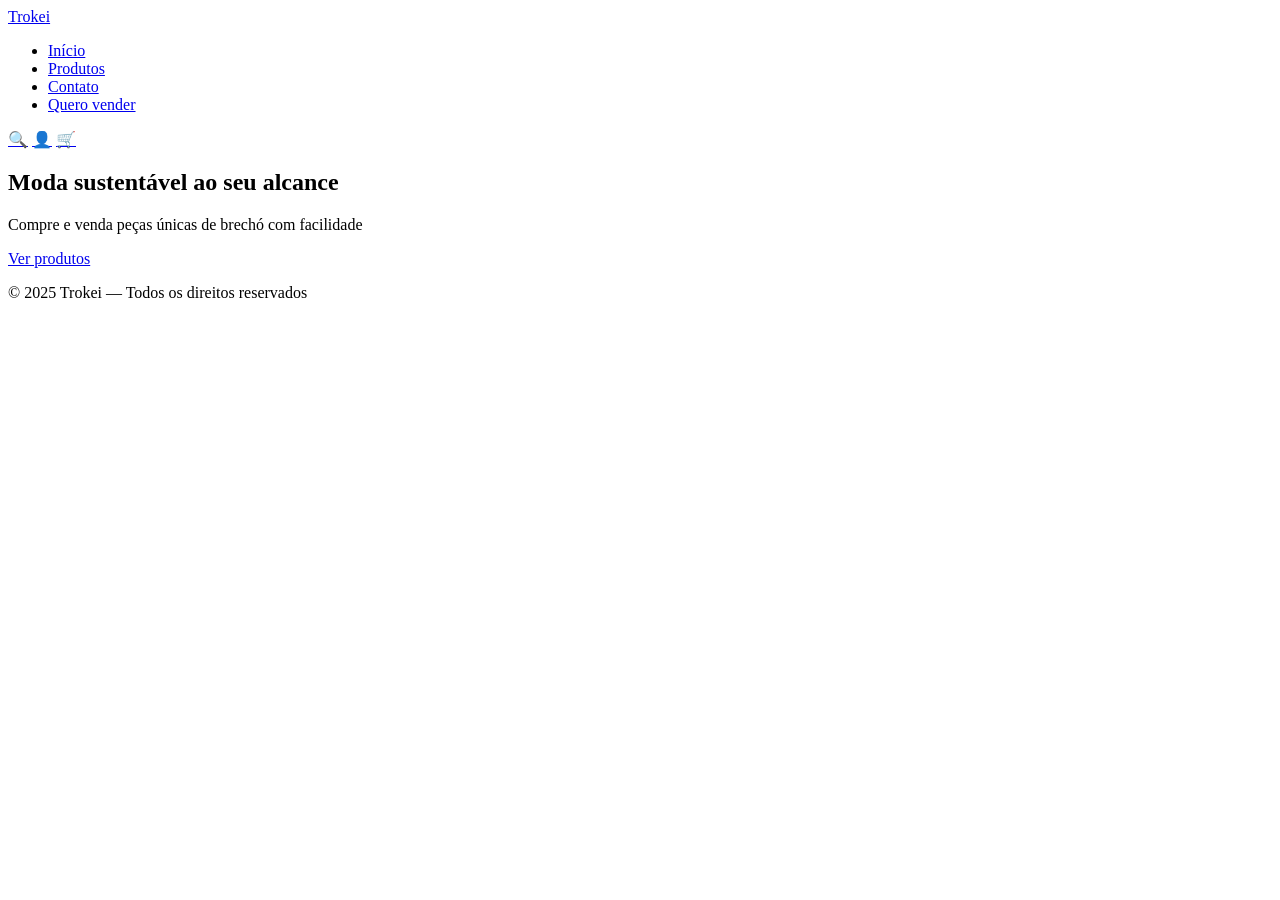
==== index.html @ b90f8bfd "estrutura inicial do projeto" ====
<!DOCTYPE html>
<html lang="pt-br">
<head>
    <meta charset="UTF-8">
    <meta name="viewport" content="width=device-width, initial-scale=1.0">
    <link rel="stylesheet" href="style.css">
    <title>Trokei - Brechó 100% online</title>
</head>
<body>

    <header>
        <nav>
            <div class="logo">
                <a href="index.html">Trokei</a>
            </div>
            <ul>
                <li><a href="#">Início</a></li>
                <li><a href="#">Produtos</a></li>
                <li><a href="#">Contato</a></li>
                <li><a href="#">Quero vender</a></li>
            </ul>
            <div class="acoes">
                <a href="#">🔍</a>
                <a href="#">👤</a>
                <a href="#">🛒</a>
            </div>
        </nav>
    </header>

    <main>
        <section class="hero">
            <h1>Moda sustentável ao seu alcance</h1>
            <p>Compre e venda peças únicas de brechó com facilidade</p>
            <a href="#" class="btn">Ver produtos</a>
        </section>
    </main>

    <footer>
        <p>© 2025 Trokei — Todos os direitos reservados</p>
    </footer>

    <script src="script.js"></script>
</body>
</html>
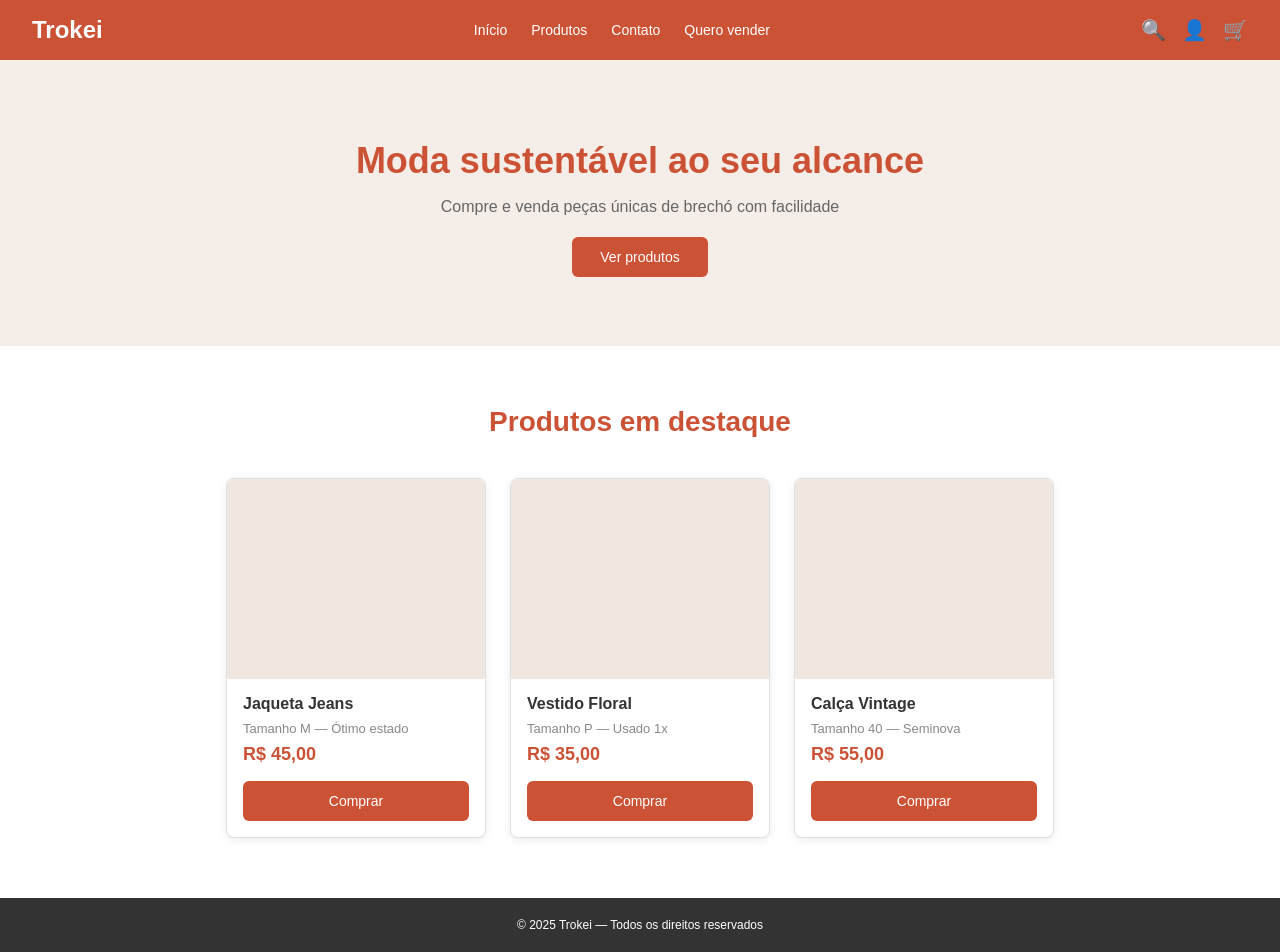
==== commit 95ffb29e: "adciona seção de produtos com cards" ====
--- a/index.html
+++ b/index.html
@@ -26,14 +26,46 @@
             </div>
         </nav>
     </header>
+<main>
+    <section class="hero">
+        <h1>Moda sustentável ao seu alcance</h1>
+        <p>Compre e venda peças únicas de brechó com facilidade</p>
+        <a href="#" class="btn">Ver produtos</a>
+    </section>
 
-    <main>
-        <section class="hero">
-            <h1>Moda sustentável ao seu alcance</h1>
-            <p>Compre e venda peças únicas de brechó com facilidade</p>
-            <a href="#" class="btn">Ver produtos</a>
-        </section>
-    </main>
+    <section class="produtos">
+        <h2>Produtos em destaque</h2>
+        <div class="grid-produtos">
+            <div class="card">
+                <div class="card-img"></div>
+                <div class="card-info">
+                    <h3>Jaqueta Jeans</h3>
+                    <p>Tamanho M — Ótimo estado</p>
+                    <span class="preco">R$ 45,00</span>
+                    <a href="#" class="btn">Comprar</a>
+                </div>
+            </div>
+            <div class="card">
+                <div class="card-img"></div>
+                <div class="card-info">
+                    <h3>Vestido Floral</h3>
+                    <p>Tamanho P — Usado 1x</p>
+                    <span class="preco">R$ 35,00</span>
+                    <a href="#" class="btn">Comprar</a>
+                </div>
+            </div>
+            <div class="card">
+                <div class="card-img"></div>
+                <div class="card-info">
+                    <h3>Calça Vintage</h3>
+                    <p>Tamanho 40 — Seminova</p>
+                    <span class="preco">R$ 55,00</span>
+                    <a href="#" class="btn">Comprar</a>
+                </div>
+            </div>
+        </div>
+    </section>
+</main>
 
     <footer>
         <p>© 2025 Trokei — Todos os direitos reservados</p>
--- a/style.css
+++ b/style.css
@@ -0,0 +1,157 @@
+
+* {
+    margin: 0;
+    padding: 0;
+    box-sizing: border-box;
+}
+
+body {
+    font-family: 'Segoe UI', sans-serif;
+    color: #333;
+}
+
+/* HEADER */
+header {
+    background-color: #CB5235;
+    padding: 16px 32px;
+}
+
+nav {
+    display: flex;
+    align-items: center;
+    justify-content: space-between;
+}
+
+.logo a {
+    color: #fff;
+    text-decoration: none;
+    font-size: 24px;
+    font-weight: bold;
+}
+
+nav ul {
+    list-style: none;
+    display: flex;
+    gap: 24px;
+}
+
+nav ul a {
+    color: #fff;
+    text-decoration: none;
+    font-size: 14px;
+}
+
+nav ul a:hover {
+    text-decoration: underline;
+}
+
+.acoes {
+    display: flex;
+    gap: 16px;
+    font-size: 20px;
+}
+
+.acoes a {
+    text-decoration: none;
+}
+
+/* HERO */
+.hero {
+    background-color: #f5ede8;
+    text-align: center;
+    padding: 80px 32px;
+}
+
+.hero h1 {
+    font-size: 36px;
+    color: #CB5235;
+    margin-bottom: 16px;
+}
+
+.hero p {
+    font-size: 16px;
+    color: #666;
+    margin-bottom: 32px;
+}
+
+.btn {
+    background-color: #CB5235;
+    color: #fff;
+    padding: 12px 28px;
+    border-radius: 6px;
+    text-decoration: none;
+    font-size: 14px;
+}
+
+.btn:hover {
+    background-color: #a8402a;
+}
+
+/* FOOTER */
+footer {
+    background-color: #333;
+    color: #fff;
+    text-align: center;
+    padding: 20px;
+    font-size: 12px;
+}
+/* PRODUTOS */
+.produtos {
+    padding: 60px 32px;
+    text-align: center;
+}
+
+.produtos h2 {
+    font-size: 28px;
+    color: #CB5235;
+    margin-bottom: 40px;
+}
+
+.grid-produtos {
+    display: flex;
+    gap: 24px;
+    justify-content: center;
+    flex-wrap: wrap;
+}
+
+.card {
+    background-color: #fff;
+    border: 1px solid #e0e0e0;
+    border-radius: 8px;
+    width: 260px;
+    overflow: hidden;
+    box-shadow: 0 2px 8px rgba(0,0,0,0.08);
+}
+
+.card-img {
+    background-color: #f0e6e0;
+    height: 200px;
+}
+
+.card-info {
+    padding: 16px;
+    text-align: left;
+    display: flex;
+    flex-direction: column;
+    gap: 8px;
+}
+
+.card-info h3 {
+    font-size: 16px;
+}
+
+.card-info p {
+    font-size: 13px;
+    color: #888;
+}
+
+.preco {
+    font-size: 18px;
+    font-weight: bold;
+    color: #CB5235;
+}
+
+.card .btn {
+    text-align: center;
+    margin-top: 8px;
+}
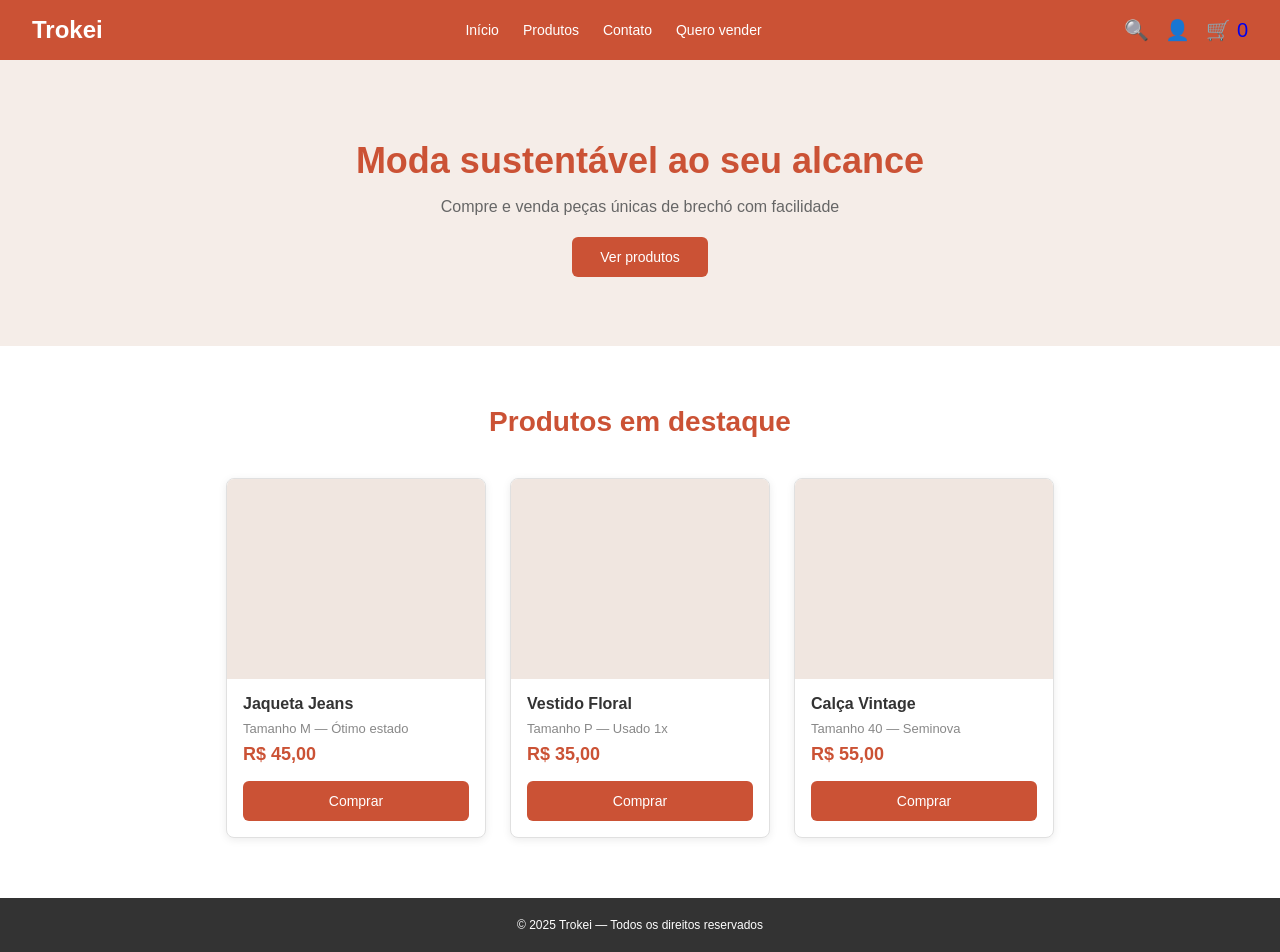
==== commit d34c5fb7: "adiciona funcionalidade de carrinho com JavaScript" ====
--- a/index.html
+++ b/index.html
@@ -5,10 +5,13 @@
     <meta name="viewport" content="width=device-width, initial-scale=1.0">
     <link rel="stylesheet" href="style.css">
     <title>Trokei - Brechó 100% online</title>
+    
 </head>
+   
 <body>
 
     <header>
+        
         <nav>
             <div class="logo">
                 <a href="index.html">Trokei</a>
@@ -22,7 +25,7 @@
             <div class="acoes">
                 <a href="#">🔍</a>
                 <a href="#">👤</a>
-                <a href="#">🛒</a>
+                <a href="#" id="carrinho">🛒 <span id="contador-carrinho">0</span></a>
             </div>
         </nav>
     </header>
@@ -42,7 +45,7 @@
                     <h3>Jaqueta Jeans</h3>
                     <p>Tamanho M — Ótimo estado</p>
                     <span class="preco">R$ 45,00</span>
-                    <a href="#" class="btn">Comprar</a>
+                    <a href="#" class="btn" onclick="adicionarAoCarrinho('Jaqueta Jeans')">Comprar</a>  
                 </div>
             </div>
             <div class="card">
@@ -51,7 +54,7 @@
                     <h3>Vestido Floral</h3>
                     <p>Tamanho P — Usado 1x</p>
                     <span class="preco">R$ 35,00</span>
-                    <a href="#" class="btn">Comprar</a>
+                    <a href="#" class="btn" onclick="adicionarAoCarrinho('Vestido Floral')">Comprar</a>
                 </div>
             </div>
             <div class="card">
@@ -60,7 +63,7 @@
                     <h3>Calça Vintage</h3>
                     <p>Tamanho 40 — Seminova</p>
                     <span class="preco">R$ 55,00</span>
-                    <a href="#" class="btn">Comprar</a>
+                    <a href="#" class="btn" onclick="adicionarAoCarrinho('Calça Vintage')">Comprar</a>
                 </div>
             </div>
         </div>
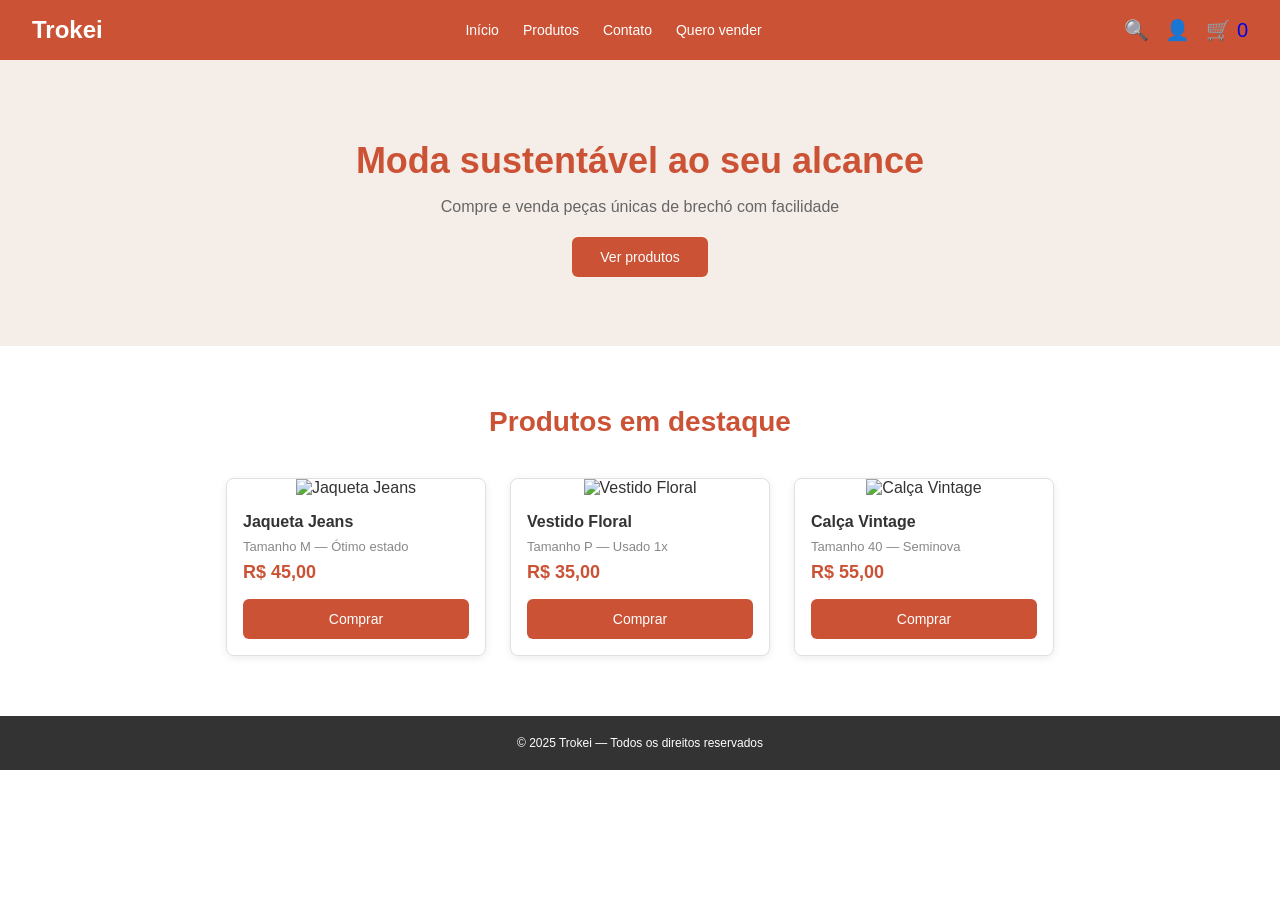
==== commit 44780b18: "adiciona fotos nos cards de produtos" ====
--- a/index.html
+++ b/index.html
@@ -16,6 +16,7 @@
             <div class="logo">
                 <a href="index.html">Trokei</a>
             </div>
+            <button class="menu-btn" onclick="toggleMenu()">☰</button>
             <ul>
                 <li><a href="#">Início</a></li>
                 <li><a href="#">Produtos</a></li>
@@ -40,7 +41,8 @@
         <h2>Produtos em destaque</h2>
         <div class="grid-produtos">
             <div class="card">
-                <div class="card-img"></div>
+                <!-- Jaqueta Jeans -->
+                <img class="card-img" src="https://images.unsplash.com/photo-1551537482-f2075a1d41f2?w=400" alt="Jaqueta Jeans">
                 <div class="card-info">
                     <h3>Jaqueta Jeans</h3>
                     <p>Tamanho M — Ótimo estado</p>
@@ -49,7 +51,8 @@
                 </div>
             </div>
             <div class="card">
-                <div class="card-img"></div>
+                <!-- Vestido Floral -->
+                <img class="card-img" src="https://images.unsplash.com/photo-1572804013309-59a88b7e92f1?w=400" alt="Vestido Floral">
                 <div class="card-info">
                     <h3>Vestido Floral</h3>
                     <p>Tamanho P — Usado 1x</p>
@@ -58,7 +61,8 @@
                 </div>
             </div>
             <div class="card">
-                <div class="card-img"></div>
+                <!-- Calça Vintage -->
+                <img class="card-img" src="https://images.unsplash.com/photo-1541099649105-f69ad21f3246?w=400" alt="Calça Vintage">
                 <div class="card-info">
                     <h3>Calça Vintage</h3>
                     <p>Tamanho 40 — Seminova</p>
--- a/style.css
+++ b/style.css
@@ -1,4 +1,3 @@
-
 * {
     margin: 0;
     padding: 0;
@@ -53,6 +52,10 @@
 
 .acoes a {
     text-decoration: none;
+}
+
+.menu-btn {
+    display: none;
 }
 
 /* HERO */
@@ -87,14 +90,6 @@
     background-color: #a8402a;
 }
 
-/* FOOTER */
-footer {
-    background-color: #333;
-    color: #fff;
-    text-align: center;
-    padding: 20px;
-    font-size: 12px;
-}
 /* PRODUTOS */
 .produtos {
     padding: 60px 32px;
@@ -121,11 +116,20 @@
     width: 260px;
     overflow: hidden;
     box-shadow: 0 2px 8px rgba(0,0,0,0.08);
+    opacity: 0;
+    transform: translateY(30px);
+    transition: opacity 0.5s ease, transform 0.5s ease;
+}
+
+.card.visivel {
+    opacity: 1;
+    transform: translateY(0);
 }
 
 .card-img {
-    background-color: #f0e6e0;
+    width: 100%;
     height: 200px;
+    object-fit: cover;
 }
 
 .card-info {
@@ -154,4 +158,153 @@
 .card .btn {
     text-align: center;
     margin-top: 8px;
-}+}
+
+/* CADASTRO */
+.form-section {
+    min-height: calc(100vh - 140px);
+    display: flex;
+    align-items: center;
+    justify-content: center;
+    background-color: #f5ede8;
+    padding: 40px 16px;
+}
+
+.form-container {
+    background-color: #fff;
+    padding: 40px;
+    border-radius: 8px;
+    width: 100%;
+    max-width: 420px;
+    box-shadow: 0 4px 16px rgba(0,0,0,0.1);
+}
+
+.form-container h1 {
+    font-size: 24px;
+    color: #CB5235;
+    margin-bottom: 8px;
+}
+
+.form-container p {
+    font-size: 13px;
+    color: #888;
+    margin-bottom: 24px;
+}
+
+.campo {
+    display: flex;
+    flex-direction: column;
+    gap: 6px;
+    margin-bottom: 16px;
+}
+
+.campo label {
+    font-size: 13px;
+    font-weight: bold;
+    color: #333;
+}
+
+.campo input {
+    padding: 10px 12px;
+    border: 1px solid #ddd;
+    border-radius: 6px;
+    font-size: 14px;
+    outline: none;
+}
+
+.campo input:focus {
+    border-color: #CB5235;
+}
+
+.erro {
+    display: block;
+    color: red;
+    font-size: 12px;
+    margin-bottom: 12px;
+    min-height: 16px;
+}
+
+.form-container .btn {
+    width: 100%;
+    padding: 12px;
+    font-size: 15px;
+    text-align: center;
+    border: none;
+    cursor: pointer;
+}
+
+.login-link {
+    text-align: center;
+    margin-top: 16px;
+    font-size: 13px;
+    color: #888;
+}
+
+.login-link a {
+    color: #CB5235;
+    text-decoration: none;
+    font-weight: bold;
+}
+
+/* FOOTER */
+footer {
+    background-color: #333;
+    color: #fff;
+    text-align: center;
+    padding: 20px;
+    font-size: 12px;
+}
+
+/* MOBILE */
+@media (max-width: 768px) {
+    nav {
+        flex-wrap: wrap;
+        gap: 12px;
+    }
+
+    .menu-btn {
+        display: block;
+        background: none;
+        border: none;
+        color: #fff;
+        font-size: 24px;
+        cursor: pointer;
+    }
+
+    nav ul {
+        display: none;
+        order: 3;
+        width: 100%;
+        flex-direction: column;
+        align-items: center;
+        gap: 12px;
+        margin: 0;
+        padding: 12px 0;
+    }
+
+    nav ul.aberto {
+        display: flex;
+    }
+
+    .acoes {
+        gap: 12px;
+    }
+
+    .hero {
+        padding: 40px 16px;
+    }
+
+    .hero h1 {
+        font-size: 24px;
+    }
+
+    .grid-produtos {
+        flex-direction: column;
+        align-items: center;
+    }
+
+    .card {
+        width: 100%;
+        max-width: 340px;
+    }
+}
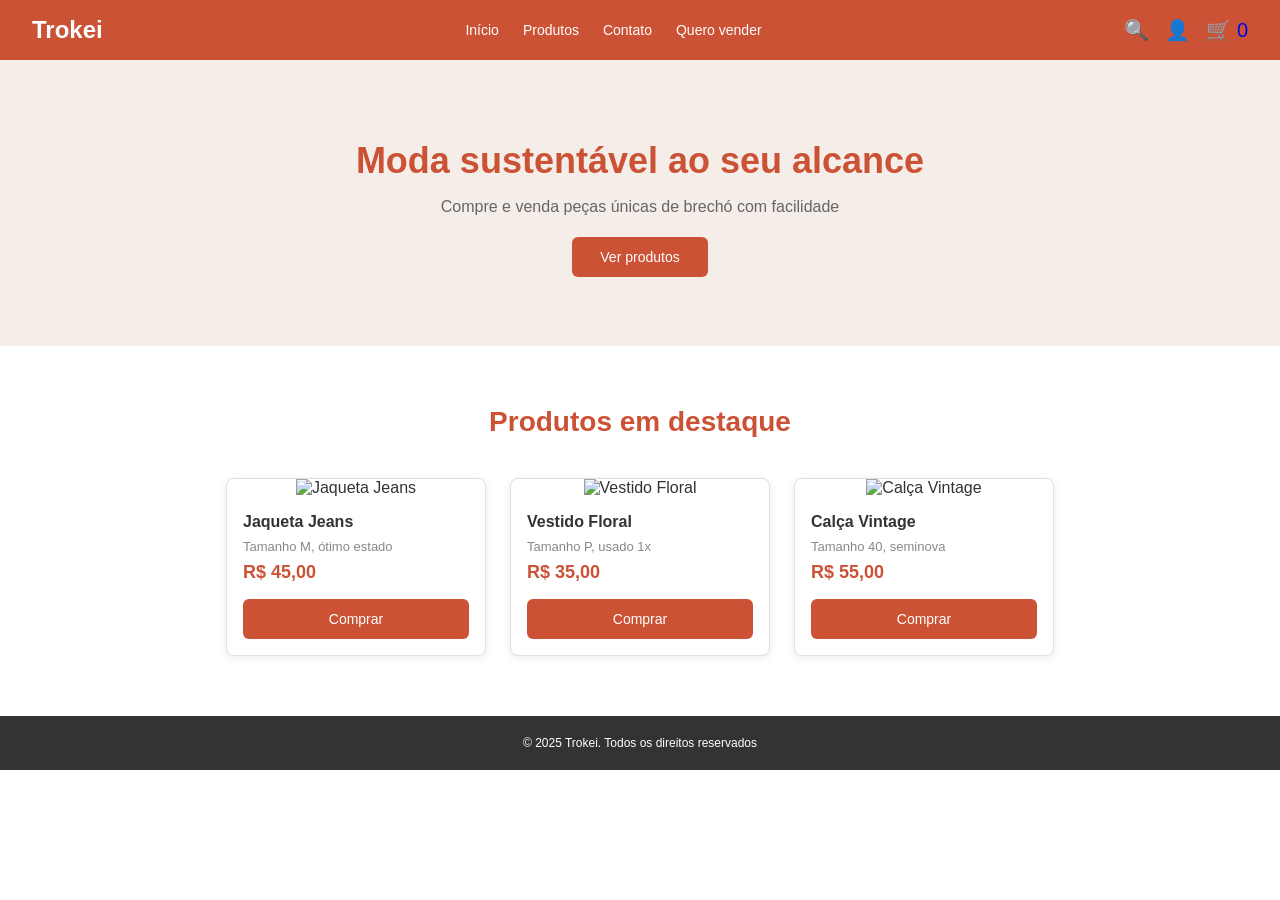
==== commit 779a3b1e: "Remove em dashes from visible text Co-Authored-By: Claude Sonnet 5 <noreply@anthropic.com>" ====
--- a/index.html
+++ b/index.html
@@ -45,7 +45,7 @@
                 <img class="card-img" src="https://images.unsplash.com/photo-1551537482-f2075a1d41f2?w=400" alt="Jaqueta Jeans">
                 <div class="card-info">
                     <h3>Jaqueta Jeans</h3>
-                    <p>Tamanho M — Ótimo estado</p>
+                    <p>Tamanho M, ótimo estado</p>
                     <span class="preco">R$ 45,00</span>
                     <a href="#" class="btn" onclick="adicionarAoCarrinho('Jaqueta Jeans')">Comprar</a>  
                 </div>
@@ -55,7 +55,7 @@
                 <img class="card-img" src="https://images.unsplash.com/photo-1572804013309-59a88b7e92f1?w=400" alt="Vestido Floral">
                 <div class="card-info">
                     <h3>Vestido Floral</h3>
-                    <p>Tamanho P — Usado 1x</p>
+                    <p>Tamanho P, usado 1x</p>
                     <span class="preco">R$ 35,00</span>
                     <a href="#" class="btn" onclick="adicionarAoCarrinho('Vestido Floral')">Comprar</a>
                 </div>
@@ -65,7 +65,7 @@
                 <img class="card-img" src="https://images.unsplash.com/photo-1541099649105-f69ad21f3246?w=400" alt="Calça Vintage">
                 <div class="card-info">
                     <h3>Calça Vintage</h3>
-                    <p>Tamanho 40 — Seminova</p>
+                    <p>Tamanho 40, seminova</p>
                     <span class="preco">R$ 55,00</span>
                     <a href="#" class="btn" onclick="adicionarAoCarrinho('Calça Vintage')">Comprar</a>
                 </div>
@@ -75,7 +75,7 @@
 </main>
 
     <footer>
-        <p>© 2025 Trokei — Todos os direitos reservados</p>
+        <p>© 2025 Trokei. Todos os direitos reservados</p>
     </footer>
 
     <script src="script.js"></script>
